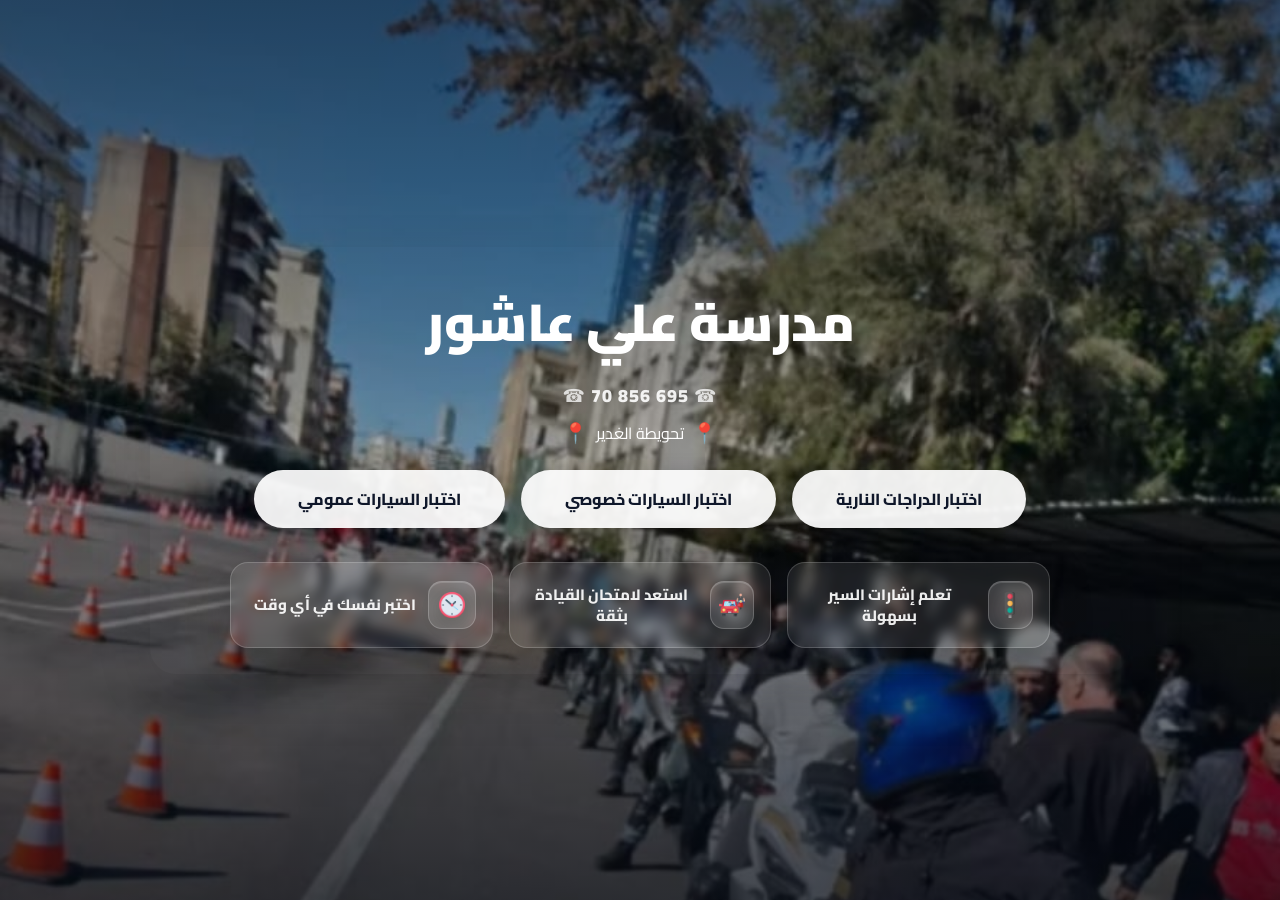
==== index.html @ 5576c69c "add all" ====
<!doctype html>
<html lang="ar" dir="rtl">

<head>
<link rel="preconnect" href="https://fonts.googleapis.com">
<link rel="preconnect" href="https://fonts.gstatic.com" crossorigin>
<link href="https://fonts.googleapis.com/css2?family=Cairo:wght@400;600;700;800;900&display=swap" rel="stylesheet">
  <meta name="format-detection" content="telephone=no">
  <meta charset="utf-8" />
  <meta name="viewport" content="width=device-width, initial-scale=1" />
  <title>مدرسة علي عاشور </title>
  <link rel="stylesheet" href="style.css" />
</head>

<body>
  <!-- HERO -->
  <main class="landing-hero">
    <section class="glass">

      <h1 class="landing-title">مدرسة علي عاشور</h1>
      <p class="landing-phone">70&nbsp;856&nbsp;695</p>
      <p class="landing-location">
      <a href="https://www.google.com/maps?q=33.8316605,35.5068329&z=17&hl=en" target="_blank" style="color: inherit; text-decoration: none;"> 
        <span class="loc-emoji">📍</span>
        تحويطة الغدير
        <span class="loc-emoji">📍</span>
    </a>
</p>
      <div class="landing-actions">
        <a class="landing-btn" href="quiz.html">اختبار الدراجات النارية</a>
        <a class="landing-btn secondary" href="car_quiz.html">اختبار السيارات خصوصي</a>
        <a class="landing-btn third" href="red_quiz.html">اختبار السيارات عمومي</a>
      </div>


      <div class="feature-grid">

        <div class="feature-card">
  <div class="feature-badge">
    <img src="assets/icons/traffic.png" class="feature-icon" alt="">
  </div>
  <p class="feature-text">تعلم إشارات السير بسهولة</p>
</div>



<div class="feature-card">
  <div class="feature-badge">
    <img src="assets/icons/moto-car.png" class="feature-icon" alt="">
  </div>
  <p class="feature-text">استعد لامتحان القيادة بثقة</p>
</div>

<div class="feature-card">
  <div class="feature-badge">
    <img src="assets/icons/clock1.png" class="feature-icon" alt="">
  </div>
  <p class="feature-text">اختبر نفسك في أي وقت</p>
</div>

      </div>
    </section>
  </main>

</body>
</html>
---- style.css ----
:root{
  --bg:#f3f6ff;
  --card:#ffffff;
  --text:#0f172a;
  --muted:#64748b;
  --primary:#5b6cff;
  --primary2:#7c8bff;
  --border:#e5e7eb;

  --ok-bg:#d1fae5;
  --ok-bd:#10b981;
  --bad-bg:#fee2e2;
  --bad-bd:#ef4444;

  /* landing page glass */
  --glass: rgba(15, 23, 42, 0);
  --glass2: rgba(255,255,255,.08);

  --shadow: 0 20px 60px rgba(0,0,0,.10);
}

*{box-sizing:border-box; margin: 0; padding: 0;}
html,body{height:auto; min-height: 100%;}
body { display: flex; flex-direction: column; }


/* Fix Android tap issues / remove delay */
button, .btn, .choice, a {
  touch-action: manipulation;
  -webkit-tap-highlight-color: transparent;
}

/* On touch devices, disable hover effects that can “stick” */
@media (hover: none) {
  .choice:hover { transform: none; }
  .landing-btn:hover { transform: none; }
}

body{
  margin: 0;
  font-family: "Cairo", system-ui, -apple-system, BlinkMacSystemFont, sans-serif;
  background: var(--bg);
  color: var(--text);
}
h1, h2, h3{
  font-weight: 900;
  letter-spacing: -.3px;
}

.hero-title{
  font-weight: 900;
}

.hero-sub,
.feature-text{
  font-weight: 700;
}

.btn{
  font-size:16px;
  padding:14px 28px;
  border-radius:999px;
  letter-spacing:.2px;
}



/* =====================================================
   QUIZ / GENERAL LAYOUT (your original)
===================================================== */

.page{
  flex: 1;
  display:flex;
  align-items:flex-start;
  justify-content:center;
  padding:16px;
  padding-top: max(16px, env(safe-area-inset-top));
  min-height: auto;
}

.card{
  width: min(760px, 100%);
  background: var(--card);
  border-radius: 18px;
  padding: 18px;
  box-shadow: 0 10px 30px rgba(15,23,42,.12);
  margin-bottom: 30px;
}


.title{
  margin:0;
  text-align:center;
  color:#3b4bdc;
  font-size:44px;
  font-weight:800;
}
.title.small{font-size:34px}

.sub{
  text-align:center;
  color:var(--text);
  margin-top:6px;
  font-size:18px;
  font-weight:700;
}

.sub-lite{
  font-weight:700;
  color:var(--muted);
  margin-top:10px;
}

.counter-top{
  text-align:center;
  color:#3b4bdc;
  font-weight:800;
  margin-top:12px;
  margin-bottom:6px;
}

.progress{
  margin:18px 0;
  height:10px;
  background:#e8edff;
  border-radius:999px;
  overflow:hidden;
}
.progress::after{
  content:"";
  display:block;
  height:100%;
  width:var(--p, 0%);
  background:linear-gradient(90deg, var(--primary), var(--primary2));
}

.qbox{
  background:#eef2ff;
  border:1px solid #c7d2fe;
  border-radius:14px;
  padding:12px;
}

.question{
  font-size:22px;
  font-weight:800;
  text-align:center;
  line-height:1.6;
}

/* IMAGE QUESTION */
.qimg{
  width:100%;
  max-height: 180px;   /* was 260 */
  object-fit: contain;
  display:block;
  margin:0 auto 8px;
  border-radius:12px;
  background:white;
  border:1px solid #c7d2fe;
  padding:8px;
}

/* CHOICES */
.choices{
  margin-top:12px;
  display:grid;
  gap:10px;
  padding:12px;
  border:1px solid var(--border);
  border-radius:14px;
}

.choice{
  border:2px solid #dbeafe;
  background:#fff;
  border-radius:12px;
  padding:10px 12px;   /* was 14px 16px */
  font-size:18px;      /* was 20px */
  font-weight:800;
  cursor:pointer;
  display:flex;
  justify-content:space-between;
  transition:.15s;
}

.choice:hover{transform:translateY(-1px)}
.choice.selected{
  border-color:#1d4ed8;
  background:#3b82f6;
  color:white;
}
.choice.correct{
  border-color:var(--ok-bd);
  background:var(--ok-bg);
  color:#065f46;
}
.choice.wrong{
  border-color:var(--bad-bd);
  background:var(--bad-bg);
  color:#7f1d1d;
}

/* FEEDBACK */
.feedback{
  display: none !important;
}


/* BUTTONS */
.actions{
  margin-top:16px;
  display:flex;
  gap:12px;
  justify-content:space-between;
  align-items:center;
  flex-wrap:wrap;
}

.btn{
  border:none;
  border-radius:999px;
  padding:14px 18px;
  font-size:16px;
  font-weight:900;
  cursor:pointer;
  min-height: 48px;
  min-width: 180px;
  width: auto;
  display: inline-flex;
  align-items: center;
  justify-content: center;
}
.btn-primary{background:linear-gradient(90deg, var(--primary), var(--primary2)); color:white;}
.btn-secondary{background:#e8edff; color:#1e293b;}
.btn:disabled{opacity:.55; cursor:not-allowed;}

/* RESULTS */
.score-box{
  margin:10px auto 18px;
  padding:16px;
  border:1px solid var(--border);
  border-radius:14px;
  background:#f8fafc;
  text-align:center;
}
.score-title{font-weight:900; color:var(--muted);}
.score-value{
  font-size:34px;
  font-weight:900;
  margin-top:6px;
  color:#3b4bdc;
}

.results-actions{
  display:flex;
  gap:12px;
  justify-content:space-between;
  flex-wrap:wrap;
  margin-bottom:16px;
}

.result-status{
  margin-top: 12px;
  font-size: 22px;
  font-weight: 900;
}

.result-status.pass{
  color: #16a34a; /* green */
}

.result-status.fail{
  color: #dc2626; /* red */
}


/* REVIEW */
.review-list{display:grid; gap:12px; margin-top:10px;}
.review-item{border:1px solid var(--border); border-radius:14px; padding:14px; background:#fff;}
.review-q{background:#eef2ff; border:1px solid #c7d2fe; border-radius:12px; padding:12px;}
.review-num{font-weight:900; color:#3b4bdc; margin-bottom:6px;}
.review-text{font-weight:900; line-height:1.7;}
.review-answers{margin-top:10px; display:grid; gap:8px;}
.ans-row{padding:10px 12px; border-radius:12px; border:2px solid transparent; display:flex; gap:10px;}
.ans-label{font-weight:900; min-width:80px;}
.ans-value{font-weight:800;}
.ans-ok{background:var(--ok-bg); border-color:var(--ok-bd); color:#065f46;}
.ans-bad{background:var(--bad-bg); border-color:var(--bad-bd); color:#7f1d1d;}

.hidden{display:none !important;}

/* =====================================================
   LANDING PAGE (new) — uses different class names
===================================================== */

.topbar{
  position: absolute;
  top: 0;
  left: 0;
  right: 0;
  z-index: 20;

  display: flex;
  justify-content: center;
  align-items: center;

  padding: 18px 0;
  background: transparent;
}

.nav-home{
  color: white;
  text-decoration: none;
  font-weight: 900;
  font-size: 16px;
  opacity: .95;
}

.nav-home:hover{
  opacity: 1;
}


.landing-hero{
  min-height: 100vh;
  position: relative;

  background-image: url("assets/her1.jpeg");
  background-size: cover;
  background-repeat: no-repeat;
  background-position: center 10%;

  display:flex;
  align-items:center;
  justify-content:center;

  padding: 90px 18px 40px;
  text-align:center;
  color: #fff;
}

.landing-location a {
  color: inherit !important;
  text-decoration: none;
  -webkit-tap-highlight-color: transparent;
}

.landing-location a:hover {
  text-decoration: underline;
}

.landing-location a,
.landing-location a:link,
.landing-location a:visited,
.landing-location a:hover,
.landing-location a:active,
.landing-location a:focus {
  color: inherit !important;
  text-decoration: none !important;
  -webkit-text-fill-color: inherit !important;
}




/* overlay/vignette — DOES NOT block clicks */

.landing-hero::before{
  content:"";
  position:absolute;
  inset:0;
  background:
    linear-gradient(
      to bottom,
      rgba(5,10,20,.65),
      rgba(5,10,20,.35),
      rgba(5,10,20,.75)
    );
  z-index:0;
}
.hero > *{
  position:relative;
  z-index:1;
}

.landing-phone{
  margin: 8px 0 4px;
  font-size: 18px;
  font-weight: 900;
  letter-spacing: 1px;
  color: rgba(255,255,255,.9);
}

.landing-phone::after{
  content: " ☎ ";
  opacity: .85;
}

.landing-phone::before{
  content: " ☎ ";
  opacity: .85;
}

.landing-location{
  display: flex;
  justify-content: center;   /* 🔥 center horizontally */
  margin-top: 6px;
}

.landing-location a{
  display: inline-flex;
  align-items: center;
  gap: 8px;

  flex-direction: row-reverse; /* pin on the RIGHT */
  color: rgba(255,255,255,.85);
  text-decoration: none;
}

.loc-emoji{
  font-size: 20px;
  line-height: 1;
  color: #ffffff;
}

.landing-phone{
  margin-bottom: 2px;
}


.glass{
  margin-top: -30px; /* moves box up slightly */
  position: relative;
  z-index: 2;

  width: min(980px, 100%);
  padding: 26px 28px;
  border-radius: 26px;

  background: var(--glass);
  backdrop-filter: blur(px);
  -webkit-backdrop-filter: blur(px);

  box-shadow: var(--shadow);
}

.landing-title{
  margin: 0;
  font-size: 52px;
  font-weight: 900;
  color: #fff;
}

.landing-subtitle{
  margin: 12px 0 0;
  font-size: 18px;
  font-weight: 700;
  color: rgba(255,255,255,.86);
}

/* CTA */
/* CTA buttons container */
.landing-actions{
  margin-top: 22px;
  display: flex;
  gap: 16px;
  justify-content: center;
  flex-wrap: wrap;
}

/* SAME button style */
.landing-btn{
  padding: 14px 44px;     /* ⬅ smaller than before */
  font-size: 16px;        /* ⬅ smaller text */
  font-weight: 800;

  border-radius: 999px;
  background: rgba(255,255,255,0.92);
  color: #0f172a;

  text-decoration: none;
  border: none;

  min-width: 220px;       /* keeps same width */
  text-align: center;

  box-shadow: 0 10px 26px rgba(0,0,0,.25);
  transition: 0.2s ease;
}

.landing-btn:hover{
  transform: translateY(-2px);
  background: #ffffff;
}


.phone-line{
  direction:ltr;
  unicode-bidi: plaintext;
}

/* Features */
/* Features (more professional) */
.feature-grid{
  margin-top: 34px;
  display: grid;
  grid-template-columns: repeat(3, minmax(0, 1fr));
  gap: 16px;
  width: min(820px, 100%);
  margin-left: auto;
  margin-right: auto;
}

.feature-card{
  padding: 18px 16px;
  border-radius: 18px;

  /* real glass surface */
  background: rgba(255,255,255,.08);
  border: 1px solid rgba(255,255,255,.16);

   backdrop-filter: blur(6px);
  border:1px solid rgba(255,255,255,.18);
  -webkit-backdrop-filter: blur(10px);

  box-shadow: 0 14px 40px rgba(0,0,0,.25);

  display: flex;
  align-items: center;
  gap: 12px;

  transition: transform .18s ease, border-color .18s ease, background .18s ease;
}

.feature-card:hover{
  transform: translateY(-2px);
  border-color: rgba(255,255,255,.28);
  background: rgba(255,255,255,.10);
}

.feature-badge{
  width: 48px;
  height: 48px;
  border-radius: 14px;

  display: grid;
  place-items: center;

  background: rgba(255,255,255,.14);
  border: 1px solid rgba(255,255,255,.20);
  box-shadow: inset 0 1px 0 rgba(255,255,255,.15);
}

.feature-icon{
  width: 26px;
  height: 26px;
  object-fit: contain;

  /* helps “cheap” PNGs look better */
  filter: drop-shadow(0 6px 10px rgba(0,0,0,.25));
  opacity: .95;
}

.feature-text{
  margin: 0;
  font-size: 15px;
  font-weight: 800;
  line-height: 1.4;
  color: rgba(255,255,255,.92);
}

/* Responsive */
@media (max-width: 820px){
  .feature-grid{ grid-template-columns: 1fr; }
  .feature-card{ padding: 16px; }
}

/* =========================
   Mobile polish
========================= */

/* Prevent horizontal scroll */
html, body { overflow-x: hidden; }

/* Better tap targets */
button, a { -webkit-tap-highlight-color: transparent; }

@media (max-width: 768px){

  /* hero spacing */
   .page {
    padding: 12px;
    padding-top: max(12px, env(safe-area-inset-top));
  }

  .card {
    padding: 14px;
    border-radius: 16px;
    margin-bottom: 20px;
  }

  .title{
    font-size: 28px;
  }
  .title.small{
    font-size: 24px;
  }

  .actions {
    margin-top: 14px;
    gap: 10px;
  }

  .btn {
    min-width: 120px;
    padding: 12px 16px;
    font-size: 15px;
    min-height: 44px;
  }

  .choice {
    padding: 12px 14px;
    font-size: 15px;
    min-height: 44px;
  }

  .qimg {
    max-height: 160px;
    padding: 6px;
  }

  .question {
    font-size: 18px;
  }

  /* nav */
  .nav{
    position: relative;   /* keeps it nice while scrolling */
    top: 0;
    padding: 10px 0;
    z-index: 20;
  }
  .nav a{
    font-size: 14px;
    padding: 8px 12px;
    border-radius: 999px;
    background: rgba(0,0,0,.20);
    backdrop-filter: blur(8px);
  }

  /* title + phone */
  .hero-title{
    font-size: clamp(30px, 8vw, 42px);
    line-height: 1.15;
    margin-top: 18px;
    text-shadow: 0 10px 26px rgba(0,0,0,.45);
  }

  .hero-phones{
    flex-wrap: wrap;
    justify-content: center;
    gap: 10px;
    font-size: 15px;
  }

  .hero-sub{
    font-size: 14px;
    opacity: .92;
    margin-top: 6px;
  }

  /* buttons: stack + full width */
  .btn-row{
    display: grid;
    grid-template-columns: 1fr;
    gap: 12px;
    width: min(420px, 100%);
    margin: 18px auto 0;
  }
  .btn{
    width: 100%;
    padding: 14px 18px;
    font-size: 16px;
    border-radius: 999px;
  }

  /* feature cards: single column */
  .feature-grid{
    grid-template-columns: 1fr;
    gap: 12px;
    width: min(520px, 100%);
    margin-top: 22px;
    padding-bottom: calc(14px + env(safe-area-inset-bottom));
  }
  .feature-card{
    padding: 14px 14px;
    border-radius: 16px;
    backdrop-filter: blur(6px);
  }
  .feature-badge{
    width: 44px;
    height: 44px;
    border-radius: 14px;
  }
  .feature-icon{
    width: 24px;
    height: 24px;
  }
  .feature-text{
    font-size: 15px;
    line-height: 1.35;
  }
}

/* super small phones */
@media (max-width: 380px){
  .hero-title{ font-size: 30px; }
  .btn{ font-size: 15px; padding: 13px 16px; }
  .hero-phones{ font-size: 14px; }
}

/* Samsung Internet / Android touch fixes */
html, body {
  -webkit-text-size-adjust: 100%;
}

button, .choice, .btn, a {
  touch-action: manipulation;
  -ms-touch-action: manipulation;
  -webkit-tap-highlight-color: transparent;
  user-select: none;
  -webkit-user-select: none;
}

/* Prevent “hover stuck” on Samsung Internet */
@media (max-width: 380px){
  .btn {
    min-width: 100px;
    padding: 11px 14px;
    font-size: 14px;
    min-height: 40px;
  }

  .choice {
    padding: 11px 12px;
    font-size: 14px;
    min-height: 40px;
  }

  .title.small {
    font-size: 20px;
  }

  .question {
    font-size: 16px;
  }
}

html, body {
  -webkit-text-size-adjust: 100%;
  overflow-x: hidden;
  height: auto;
  min-height: 100%;
}

button, .choice, .btn, a {
  touch-action: manipulation;
  -ms-touch-action: manipulation;
  -webkit-tap-highlight-color: transparent;
  user-select: none;
  -webkit-user-select: none;
}

/* Prevent “hover stuck” on Samsung Internet */
@media (hover: none) {
  .choice:hover,
  button:hover {
    transform: none !important;
    filter: none !important;
  }
}
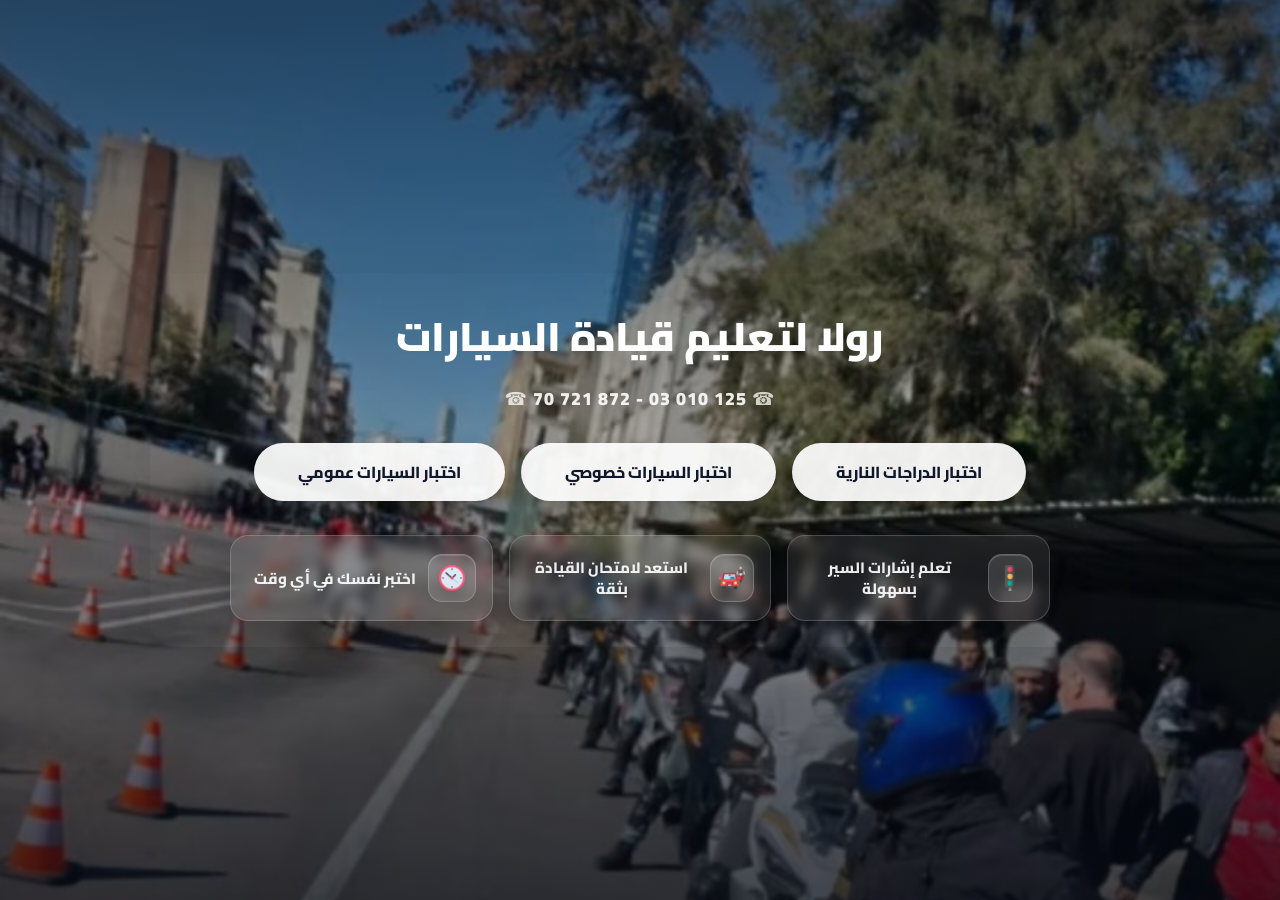
==== commit e09bf1e5: "update" ====
--- a/index.html
+++ b/index.html
@@ -8,7 +8,7 @@
   <meta name="format-detection" content="telephone=no">
   <meta charset="utf-8" />
   <meta name="viewport" content="width=device-width, initial-scale=1" />
-  <title>مدرسة علي عاشور </title>
+  <title>رولا لتعليم قيادة السيارات</title>
   <link rel="stylesheet" href="style.css" />
 </head>
 
@@ -17,14 +17,9 @@
   <main class="landing-hero">
     <section class="glass">
 
-      <h1 class="landing-title">مدرسة علي عاشور</h1>
-      <p class="landing-phone">70&nbsp;856&nbsp;695</p>
+      <h1 class="landing-title">رولا لتعليم قيادة السيارات</h1>
+      <p class="landing-phone">03&nbsp;010&nbsp;125&nbsp;-&nbsp;70&nbsp;721&nbsp;872</p>
       <p class="landing-location">
-      <a href="https://www.google.com/maps?q=33.8316605,35.5068329&z=17&hl=en" target="_blank" style="color: inherit; text-decoration: none;"> 
-        <span class="loc-emoji">📍</span>
-        تحويطة الغدير
-        <span class="loc-emoji">📍</span>
-    </a>
 </p>
       <div class="landing-actions">
         <a class="landing-btn" href="quiz.html">اختبار الدراجات النارية</a>
--- a/style.css
+++ b/style.css
@@ -448,7 +448,7 @@
 
 .landing-title{
   margin: 0;
-  font-size: 52px;
+  font-size: 40px;
   font-weight: 900;
   color: #fff;
 }
